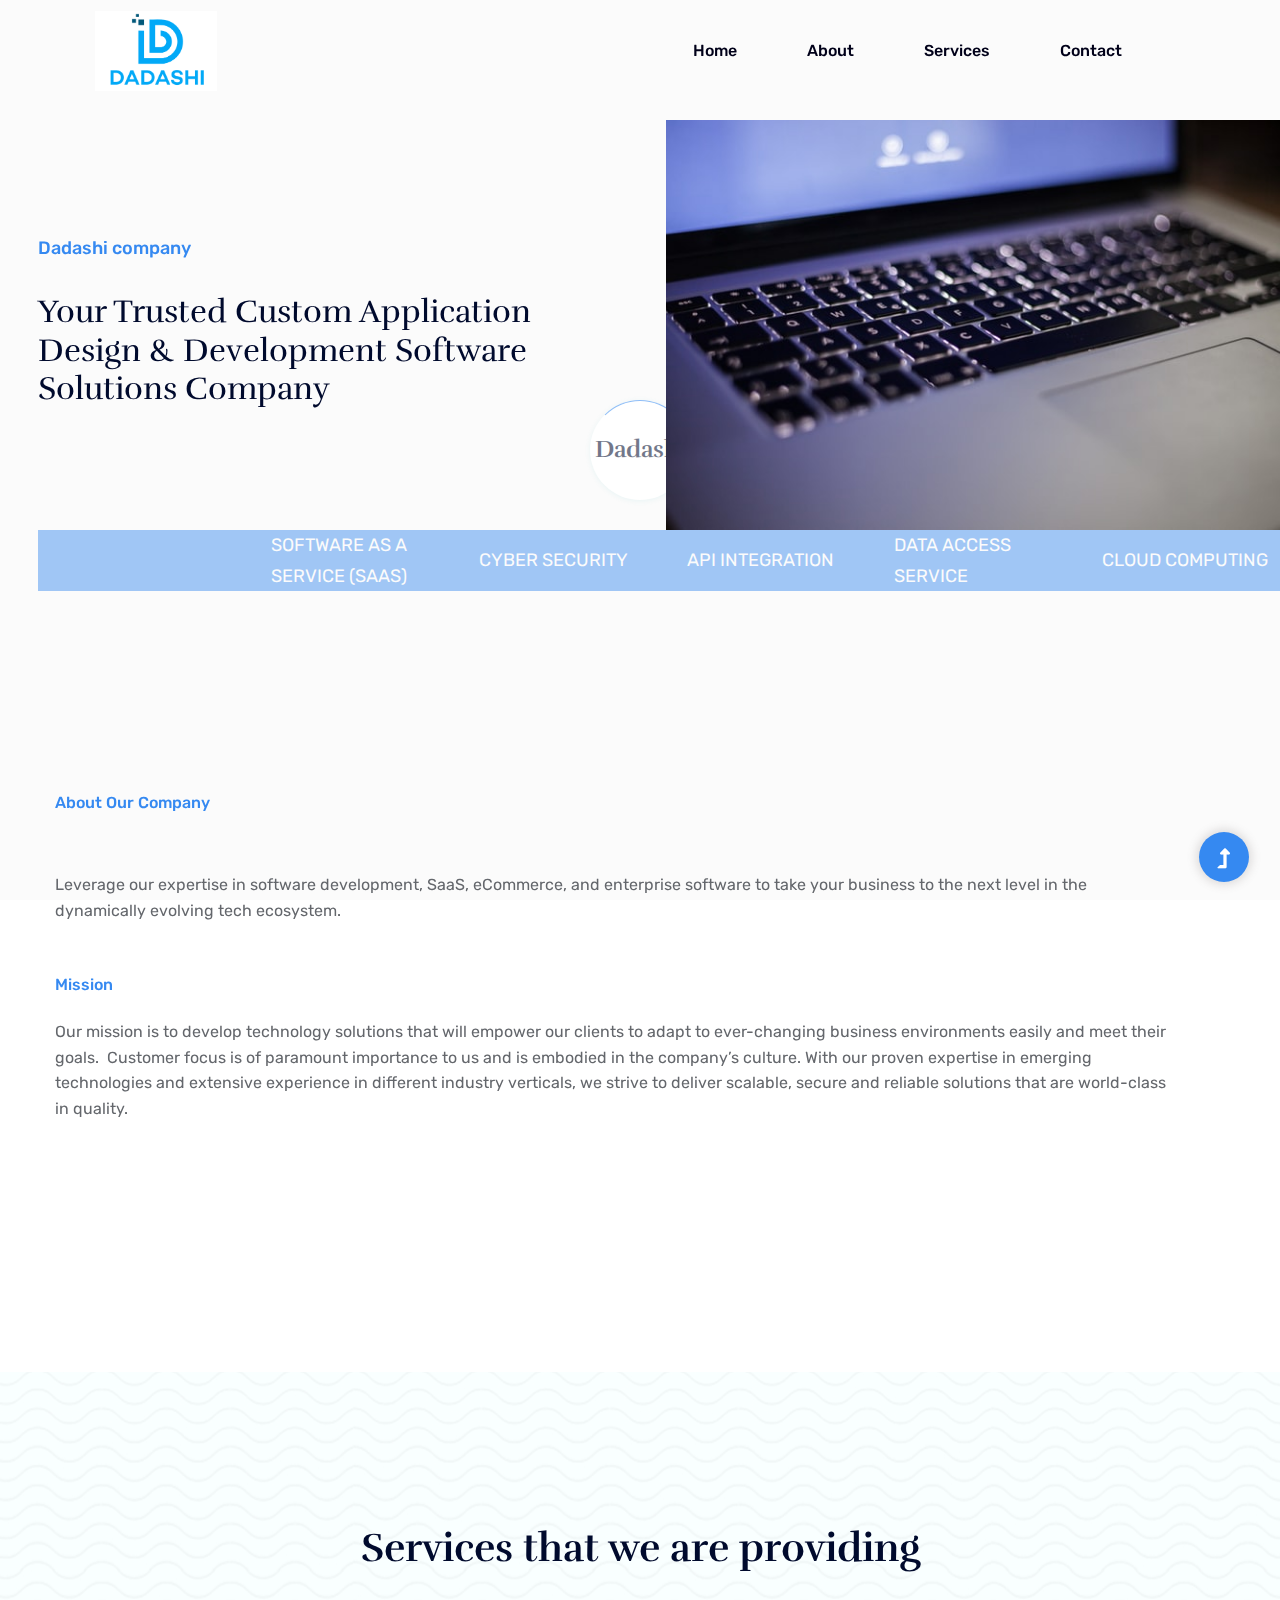
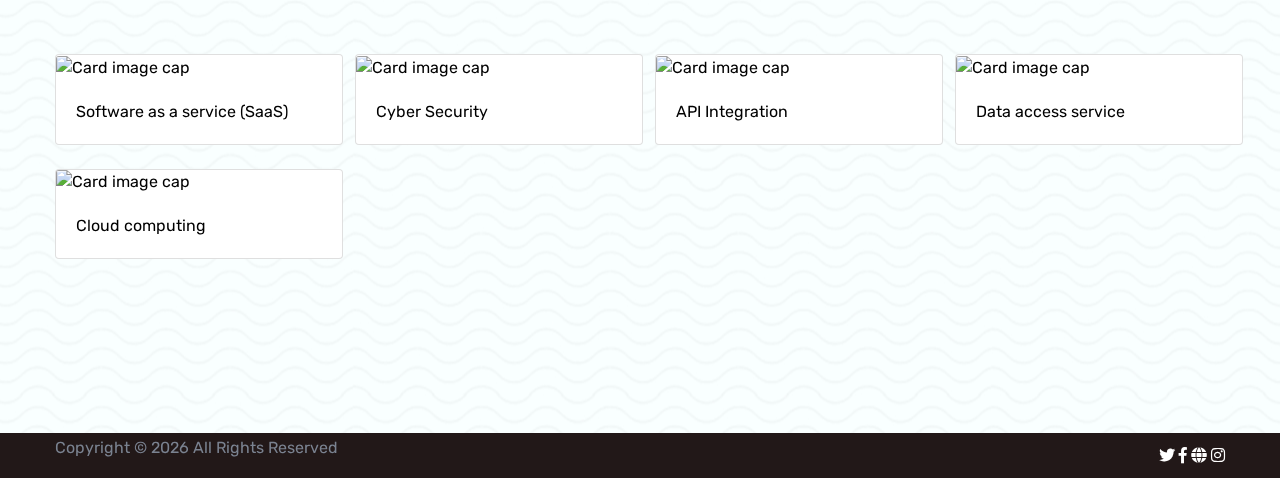
==== index.html @ ec68c9f2 "new chnages" ====
<!doctype html>
<html class="no-js" lang="zxx">

<head>
    <!--

    ========================================================================
        Developed and managed by Developer Wilson
        Reach me through email: wilsonkinyuam@gmail.com for any question or something
        Phone Number: +254717255460
        month - mar 2021
    =======================================================================================

    -->

  <meta charset="utf-8">
  <meta http-equiv="x-ua-compatible" content="ie=edge">
  <title> Dadashi Company</title>
  <meta name="description" content="">
  <meta name="viewport" content="width=device-width, initial-scale=1">
  <link rel="manifest" href="#">
  <link rel="shortcut icon" type="image/x-icon" href="https://wezaprosoft.com/res/favicon.png">

  <link rel="stylesheet" href="assets/css/bootstrap.min.css">
  <link rel="stylesheet" href="assets/css/owl.carousel.min.css">
  <link rel="stylesheet" href="assets/css/slicknav.css">
  <link rel="stylesheet" href="assets/css/flaticon.css">
  <link rel="stylesheet" href="assets/css/animate.min.css">
  <link rel="stylesheet" href="assets/css/magnific-popup.css">
  <link rel="stylesheet" href="assets/css/fontawesome-all.min.css">
  <link rel="stylesheet" href="assets/css/themify-icons.css">
  <link rel="stylesheet" href="assets/css/slick.css">
  <link rel="stylesheet" href="assets/css/nice-select.css">
  <link rel="stylesheet" href="assets/css/style.css">

  
</head>

<body>

  <div id="preloader-active">
    <div class="preloader d-flex align-items-center justify-content-center">
      <div class="preloader-inner position-relative">
        <div class="preloader-circle"></div>
        <div class="preloader-img pere-text">
          
         <h4 style="font-weight: 700"> Dadashi </h4>
        </div>
      </div>
    </div>
  </div>

  <header>

    <div class="header-area header-transparent">
      <div class="main-header  header-sticky">
        <div class="container-fluid">
          <div class="row align-items-center">

            <div class="col-xl-2 col-lg-2 col-md-1">
              <div class="logo">
                <a href="/">
                    <img style="height: 80px" src="assets/img/logo/logoo.png" alt="">
                    
                </a>
              </div>
            </div>
            <div class="col-xl-10 col-lg-10 col-md-10">
              <div class="menu-main d-flex align-items-center justify-content-end">

                <div class="main-menu f-right d-none d-lg-block">
                  <nav>
                    <ul id="navigation">
                      <li class=""><a href="/">Home</a></li>
                      <li><a href="about.html">About</a></li>
                        <li><a href="services.html">Services</a>
                        <ul class="submenu">
                            <li><a href="services.html">Our Services</a></li>
                            
                        </ul>
                      </li>
                      <li><a href="contact-us.html">Contact</a></li>
                    </ul>
                  </nav>
                </div>
                <!--<div class="header-right-btn f-right d-none d-lg-block">-->
                <!--  <a href="#" class="btn header-btn"> </a>-->
                <!--</div>-->
              </div>
            </div>

            <div class="col-12">
              <div class="mobile_menu d-block d-lg-none"></div>
            </div>
          </div>
        </div>
      </div>
    </div>

  </header>

  
<main>

    <div class="slider-area slider-height" data-background="assets_homegpage/img/hero/h1_hero.jpg">
      <div class="slider-active">

        
        <div class="single-slider">
            <div class="slider-cap-wrapper">
                <div class="hero__caption">
                <p data-animation="fadeInLeft" data-delay=".2s"> Dadashi company </p>
                <h2 data-animation="fadeInLeft" data-delay=".5s">Your Trusted Custom Application Design &amp; Development Software Solutions Company</h2>

                
                </div>
                <div class="hero__img">
                                            <img class="img-responsive" src="images/slides/1616584522markus-petritz--LFe6Prglw4-unsplash (1).jpg" alt="">
                                        </div>
            </div>
        </div>

        
      </div>

      <div class="slider-footer section-bg d-none d-sm-block">
        <div class="footer-wrapper">

          <div class="single-caption">
            <div class="single-img">
              <img src="https://images.pexels.com/photos/1714208/pexels-photo-1714208.jpeg?auto=compress&cs=tinysrgb&dpr=1&w=500" alt="">
            </div>
          </div>


          <div  class="single-caption">
            <div class="caption-icon">
              
            </div>
            <div class="caption">
              <p>Software as a service (SaaS)</p>
              
            </div>
          </div>

          <div  class="single-caption">
            <div class="caption-icon">
              
            </div>
            <div class="caption">
              <p>Cyber Security</p>
              
            </div>
          </div>

          <div  class="single-caption">
            <div class="caption-icon">
              
            </div>
            <div class="caption">
              <p>API Integration</p>
              
            </div>
          </div>

          <div  class="single-caption">
            <div class="caption-icon">
              
            </div>
            <div class="caption">
              <p>Data access service</p>
              
            </div>
          </div>

          <div  class="single-caption">
            <div class="caption-icon">
              
            </div>
            <div class="caption">
              <p>Cloud computing</p>
              
            </div>
          </div>
          
        </div>
      </div>

    </div>

    


    <div class="about-low-area section-padding2">
      <div class="container">
        <div class="row">
          <div class="col-lg-12 col-md-12">
            <div class="about-caption mb-50">

              <div class="section-tittle mb-35">
                <span>About Our Company</span>
                
              </div>

                <p>Leverage our expertise in software development, SaaS, eCommerce, and enterprise software to take your business to the next level in the dynamically evolving tech ecosystem.</p>


              
            </div>
          </div>

          <div class="col-lg-12 col-md-12">
            <div class="about-caption mb-50">

              <div class="section-tittle mb-35">
                <span>Mission</span>
                <h2> <p>Our mission is to develop technology solutions that will empower our clients to adapt to ever-changing business environments easily and meet their goals.&nbsp; Customer focus is of paramount importance to us and is embodied in the company’s culture. With our proven expertise in emerging technologies and extensive experience in different industry verticals, we strive to deliver scalable, secure and reliable solutions that are world-class in quality.&nbsp;</p> </h2>
              </div>



              
            </div>
          </div>

        </div>
      </div>
    </div>

    
    <div class="services-area pt-150 pb-150" data-background="assets/img/gallery/section_bg02.jpg">
      <div class="container">
        <div class="row justify-content-center">
          <div class="col-lg-6 col-md-10">

            <div class="section-tittle text-center mb-80">
              
              <h2>Services that we are providing</h2>
            </div>
          </div>
        </div>
        <div class="row">
            <div class="col-lg-3 col-md-6 col-sm-6 mb-4">
                <div class="card" style="width: 18rem;">
                    <a href="#" style="color: black !important" type="button" class="" data-toggle="modal" data-target="#exampleModalCenter">
                    <img class="card-img-top" src="https://images.unsplash.com/photo-1600267165517-13aa4805b387?ixid=MXwxMjA3fDB8MHxwaG90by1wYWdlfHx8fGVufDB8fHw%3D&ixlib=rb-1.2.1&auto=format&fit=crop&w=750&q=80" alt="Card image cap">
                    </a>
                    <div class="card-body">
                              <!-- Button trigger modal -->
                            <a href="#" style="color: black !important" type="button" class="" data-toggle="modal" data-target="#exampleModalCenter">
                                Software as a service (SaaS)
                            </a>
                            <!-- Modal -->
                            <div class="modal fade" id="exampleModalCenter"  tabindex="-1" role="dialog" aria-labelledby="exampleModalCenterTitle" aria-hidden="true">
                                <div class="modal-dialog modal-dialog-centered" role="document">
                                <div class="modal-content">
                                    <div class="modal-header">
                                    <h5 class="modal-title" id="exampleModalLongTitle">Software as a service (SaaS)</h5>
                                    <button type="button" class="close" data-dismiss="modal" aria-label="Close">
                                        <span aria-hidden="true">&times;</span>
                                    </button>
                                    </div>
                                    <div class="modal-body">
                                        Our cloud-based customer relationship management software that integrates
                                        core functionalities of sales, marketing, service, and web engagement platforms into a single
                                         unified solution.Our agile CRM has  massive set of features including project management, contact
                                          management, scheduling, sales and marketing automation, customer service, email tracking, landing
                                          pages, and social media marketing to name a few.With Agile CRM, users have a unified platform that
                                           puts all the information as well as people on a single page, streamlining their tasks, enhances
                                           communication and collaboration, and greatly improves productivity and output both at individual
                                           and collective levels.
                                    </div>
                                    
                                </div>
                                </div>
                            </div>
                    </div>
                  </div>
            </div>
            <div class="col-lg-3 col-md-6 col-sm-6 mb-4">
                <div class="card" style="width: 18rem;">
                    <a href="#" style="color: black !important" type="button" class="" data-toggle="modal" data-target="#modal2">
                        <img class="card-img-top" src="https://images.pexels.com/photos/60504/security-protection-anti-virus-software-60504.jpeg?auto=compress&cs=tinysrgb&h=750&w=1260" alt="Card image cap">
                    </a>
                    <div class="card-body">
                              <!-- Button trigger modal -->
                            <a href="#" style="color: black !important" type="button" class="" data-toggle="modal" data-target="#modal2">
                                Cyber Security
                            </a>
                            <!-- Modal -->
                            <div class="modal fade" id="modal2"  tabindex="-1" role="dialog" aria-labelledby="exampleModalCenterTitle" aria-hidden="true">
                                <div class="modal-dialog modal-dialog-centered" role="document">
                                <div class="modal-content">
                                    <div class="modal-header">
                                    <h5 class="modal-title" id="exampleModalLongTitle">Cyber Security</h5>
                                    <button type="button" class="close" data-dismiss="modal" aria-label="Close">
                                        <span aria-hidden="true">&times;</span>
                                    </button>
                                    </div>
                                    <div class="modal-body">
                                        Evaluating a business from the outside to pinpoint security vulnerabilities is a key element to any
                                         comprehensive security strategy. Weza provides the platform to speed and streamline the data
                                         analytics process for external threat detection
                                         <br>
                                         <br>
                                        Dadashi also provides the engine for threat detection systems to help organizations
                                         effectively identify, understand and take action against adversaries. Weza will
                                         centrally manage infrastructure to gain greater visibility into the ecosystem and
                                          reduce attack vectors and reduce risk. After going through the breach defense framework,
                                           our cyber security analysts will track and record changes, ensure groups and access
                                            rights are managed to make incident investigation more meaningful, and reduce false positives.
                                    </div>
                                    
                                </div>
                                </div>
                            </div>
                    </div>
                  </div>
            </div>
            <div class="col-lg-3 col-md-6 col-sm-6 mb-4">
                <div class="card" style="width: 18rem;">
                    <a href="#" style="color: black !important" type="button" class="" data-toggle="modal" data-target="#modal3">
                        <img style="height: 190px" class="card-img-top" src="https://cdn.pixabay.com/photo/2018/05/14/16/54/cyber-3400789_960_720.jpg" alt="Card image cap">
                    </a>
                    <div class="card-body">
                              <!-- Button trigger modal -->
                            <a href="#" style="color: black !important" type="button" class="" data-toggle="modal" data-target="#modal3">
                                API Integration
                            </a>
                            <!-- Modal -->
                            <div class="modal fade" id="modal3"  tabindex="-1" role="dialog" aria-labelledby="exampleModalCenterTitle" aria-hidden="true">
                                <div class="modal-dialog modal-dialog-centered" role="document">
                                <div class="modal-content">
                                    <div class="modal-header">
                                    <h5 class="modal-title" id="exampleModalLongTitle">API Integration</h5>
                                    <button type="button" class="close" data-dismiss="modal" aria-label="Close">
                                        <span aria-hidden="true">&times;</span>
                                    </button>
                                    </div>
                                    <div class="modal-body">
                                        Dadashi company takes pride in being one of the top providers of smart API integration solutions and services. If you’re looking for a company that can assist you with third-party API integration, custom application development, web or software development, web applications maintenance, software testing, and anything that has to deal with software systems, then look no further. We have a team of dedicated experts with experience in handling software development and maintenance, custom CRM, including third-party API integration for businesses and organizations.
                                    </div>
                                </div>
                                </div>
                            </div>
                    </div>
                  </div>
            </div>
            <div class="col-lg-3 col-md-6 col-sm-6 mb-4">
                <div class="card" style="width: 18rem;">
                    <a href="#" style="color: black !important" type="button" class="" data-toggle="modal" data-target="#modal4">
                        <img class="card-img-top" src="https://images.pexels.com/photos/546819/pexels-photo-546819.jpeg?auto=compress&cs=tinysrgb&h=750&w=1260" alt="Card image cap">
                     </a>
                    <div class="card-body">
                              <!-- Button trigger modal -->
                            <a href="#" style="color: black !important" type="button" class="" data-toggle="modal" data-target="#modal4">
                                Data access service
                            </a>
                            <!-- Modal -->
                            <div class="modal fade" id="modal4"  tabindex="-1" role="dialog" aria-labelledby="exampleModalCenterTitle" aria-hidden="true">
                                <div class="modal-dialog modal-dialog-centered" role="document">
                                <div class="modal-content">
                                    <div class="modal-header">
                                    <h5 class="modal-title" id="exampleModalLongTitle">Data access service</h5>
                                    <button type="button" class="close" data-dismiss="modal" aria-label="Close">
                                        <span aria-hidden="true">&times;</span>
                                    </button>
                                    </div>
                                    <div class="modal-body">
                                        Our proven application framework, centralised business rules, rich class libraries, data-aware controls and a highly tuned studio mean less new code, higher reliability and more business software faster. Dadashi developers are highly productive. Their skills are applied to programming business requirements in a mature framework, not writing and rewriting low-level application controls and components.
                                        <br> <br>
                                        Building web, mobile and Windows business software on one framework-based platform – Dadashi – reduces complexity, simplifies maintenance and delivers life-cycle efficiencies and cost savings
                                    </div>
                                </div>
                                </div>
                            </div>
                    </div>
                  </div>
            </div>
            <div class="col-lg-3 col-md-6 col-sm-6 mb-4">
                <div class="card" style="width: 18rem;">
                    <a href="#" style="color: black !important" type="button" class="" data-toggle="modal" data-target="#modal5">
                        <img class="card-img-top" src="https://images.pexels.com/photos/1181354/pexels-photo-1181354.jpeg?auto=compress&cs=tinysrgb&h=750&w=1260" alt="Card image cap">
                    </a>
                    <div class="card-body">
                              <!-- Button trigger modal -->
                            <a href="#" style="color: black !important" type="button" class="" data-toggle="modal" data-target="#modal5">
                                Cloud computing
                            </a>
                            <!-- Modal -->
                            <div class="modal fade" id="modal5"  tabindex="-1" role="dialog" aria-labelledby="exampleModalCenterTitle" aria-hidden="true">
                                <div class="modal-dialog modal-dialog-centered" role="document">
                                <div class="modal-content">
                                    <div class="modal-header">
                                    <h5 class="modal-title" id="exampleModalLongTitle">Cloud computing</h5>
                                    <button type="button" class="close" data-dismiss="modal" aria-label="Close">
                                        <span aria-hidden="true">&times;</span>
                                    </button>
                                    </div>
                                    <div class="modal-body">
                                        Dadashi Technologies Cloud Storage Services provide Storage-as-a-Service that’s directly connected to multiple clouds for disaster recovery, analytics, test/dev and other use cases. Cloud Storage Services free IT teams from system management while delivering enterprise-grade data security, capacity, replication, performance and availability in the public cloud. With this Dadashi Technologies offering, enterprises can easily leverage their preferred clouds and switch easily between them at any time based on the needs of applications. Cloud storage services help to avoid vendor lock-in as data is independent of the cloud.
                                    </div>
                                </div>
                                </div>
                            </div>
                    </div>
                  </div>
            </div>
        </div>
      </div>
    </div>

    


    




    

  </main>




  <footer>

    <div style="background-color: rgb(34, 24, 24)" class="">
      <div class="container">
        
        <div class="footer-bottom">
          <div class="row d-flex justify-content-between align-items-center">
            <div class="col-xl-9 col-lg-8">
              <div class="footer-copy-right">
                <p>
                  Copyright &copy;
                  <script>document.write(new Date().getFullYear());</script> All Rights Reserved
                  
                    
                </p>
              </div>
            </div>
            <div class="col-xl-3 col-lg-4">

              <div class="footer-social f-right">
                <a href="#"><i class="fab fa-twitter"></i></a>
                <a href="#"><i class="fab fa-facebook-f"></i></a>
                <a href="#"><i class="fas fa-globe"></i></a>
                <a href="#"><i class="fab fa-instagram"></i></a>
              </div>
            </div>
          </div>
        </div>
      </div>
    </div>

  </footer>

  <div id="back-top">
    <a title="Go to Top" href="#"> <i class="fas fa-level-up-alt"></i></a>
  </div>


  <script src="assets/js/vendor/modernizr-3.5.0.min.js"></script>

  <script src="assets/js/vendor/jquery-1.12.4.min.js"></script>
  <script src="assets/js/popper.min.js"></script>
  <script src="assets/js/bootstrap.min.js"></script>

  <script src="assets/js/jquery.slicknav.min.js"></script>

  <script src="assets/js/owl.carousel.min.js"></script>
  <script src="assets/js/slick.min.js"></script>

  <script src="assets/js/wow.min.js"></script>
  <script src="assets/js/animated.headline.js"></script>
  <script src="assets/js/jquery.magnific-popup.js"></script>

  <script src="assets/js/jquery.nice-select.min.js"></script>
  <script src="assets/js/jquery.sticky.js"></script>

  <script src="assets/js/contact.js"></script>
  <script src="assets/js/jquery.form.js"></script>
  <script src="assets/js/jquery.validate.min.js"></script>
  <script src="assets/js/mail-script.js"></script>
  <script src="assets/js/jquery.ajaxchimp.min.js"></script>

  <script src="assets/js/plugins.js"></script>
  <script src="assets/js/main.js"></script>

  
  
  <script>
    window.dataLayer = window.dataLayer || [];
    function gtag() { dataLayer.push(arguments); }
    gtag('js', new Date());

    gtag('config', 'UA-23581568-13');
  </script>
  
</body>

</html>
---- assets/css/flaticon.css ----
/*
  	Flaticon icon font: Flaticon
  	Creation date: 28/03/2020 11:06
  	*/

@font-face {
  font-family: "Flaticon";
  src: url("../fonts/Flaticon.eot");
  src: url("../fonts/Flaticond41d.eot?#iefix") format("embedded-opentype"),
       url("../fonts/Flaticon.woff2") format("woff2"),
       url("../fonts/Flaticon.woff") format("woff"),
       url("../fonts/Flaticon.ttf") format("truetype"),
       url("../fonts/Flaticon.svg#Flaticon") format("svg");
  font-weight: normal;
  font-style: normal;
}

@media screen and (-webkit-min-device-pixel-ratio:0) {
  @font-face {
    font-family: "Flaticon";
    src: url("../fonts/Flaticon.svg#Flaticon") format("svg");
  }
}

[class^="flaticon-"]:before, [class*=" flaticon-"]:before,
[class^="flaticon-"]:after, [class*=" flaticon-"]:after {   
  font-family: Flaticon;
font-style: normal;
}

.flaticon-like:before { content: "\f100"; }
.flaticon-clock:before { content: "\f101"; }
.flaticon-money:before { content: "\f102"; }
.flaticon-work:before { content: "\f103"; }
.flaticon-loan:before { content: "\f104"; }
.flaticon-loan-1:before { content: "\f105"; }
---- assets/css/themify-icons.css ----
@font-face {
	font-family: 'themify';
	src:url('../fonts/themify9f24.eot?-fvbane');


	src:url('../fonts/themifyd41d.eot?#iefix-fvbane') format('embedded-opentype'),
		url('../fonts/themify9f24.woff?-fvbane') format('woff'),
		url('../fonts/themify9f24.ttf?-fvbane') format('truetype'),
		url('../fonts/themify9f24.svg?-fvbane#themify') format('svg');
	font-weight: normal;
	font-style: normal;
}

[class^="ti-"], [class*=" ti-"] {
	font-family: 'themify';
	speak: none;
	font-style: normal;
	font-weight: normal;
	font-variant: normal;
	text-transform: none;
	line-height: 1;

	/* Better Font Rendering =========== */
	-webkit-font-smoothing: antialiased;
	-moz-osx-font-smoothing: grayscale;
}

.ti-wand:before {
	content: "\e600";
}
.ti-volume:before {
	content: "\e601";
}
.ti-user:before {
	content: "\e602";
}
.ti-unlock:before {
	content: "\e603";
}
.ti-unlink:before {
	content: "\e604";
}
.ti-trash:before {
	content: "\e605";
}
.ti-thought:before {
	content: "\e606";
}
.ti-target:before {
	content: "\e607";
}
.ti-tag:before {
	content: "\e608";
}
.ti-tablet:before {
	content: "\e609";
}
.ti-star:before {
	content: "\e60a";
}
.ti-spray:before {
	content: "\e60b";
}
.ti-signal:before {
	content: "\e60c";
}
.ti-shopping-cart:before {
	content: "\e60d";
}
.ti-shopping-cart-full:before {
	content: "\e60e";
}
.ti-settings:before {
	content: "\e60f";
}
.ti-search:before {
	content: "\e610";
}
.ti-zoom-in:before {
	content: "\e611";
}
.ti-zoom-out:before {
	content: "\e612";
}
.ti-cut:before {
	content: "\e613";
}
.ti-ruler:before {
	content: "\e614";
}
.ti-ruler-pencil:before {
	content: "\e615";
}
.ti-ruler-alt:before {
	content: "\e616";
}
.ti-bookmark:before {
	content: "\e617";
}
.ti-bookmark-alt:before {
	content: "\e618";
}
.ti-reload:before {
	content: "\e619";
}
.ti-plus:before {
	content: "\e61a";
}
.ti-pin:before {
	content: "\e61b";
}
.ti-pencil:before {
	content: "\e61c";
}
.ti-pencil-alt:before {
	content: "\e61d";
}
.ti-paint-roller:before {
	content: "\e61e";
}
.ti-paint-bucket:before {
	content: "\e61f";
}
.ti-na:before {
	content: "\e620";
}
.ti-mobile:before {
	content: "\e621";
}
.ti-minus:before {
	content: "\e622";
}
.ti-medall:before {
	content: "\e623";
}
.ti-medall-alt:before {
	content: "\e624";
}
.ti-marker:before {
	content: "\e625";
}
.ti-marker-alt:before {
	content: "\e626";
}
.ti-arrow-up:before {
	content: "\e627";
}
.ti-arrow-right:before {
	content: "\e628";
}
.ti-arrow-left:before {
	content: "\e629";
}
.ti-arrow-down:before {
	content: "\e62a";
}
.ti-lock:before {
	content: "\e62b";
}
.ti-location-arrow:before {
	content: "\e62c";
}
.ti-link:before {
	content: "\e62d";
}
.ti-layout:before {
	content: "\e62e";
}
.ti-layers:before {
	content: "\e62f";
}
.ti-layers-alt:before {
	content: "\e630";
}
.ti-key:before {
	content: "\e631";
}
.ti-import:before {
	content: "\e632";
}
.ti-image:before {
	content: "\e633";
}
.ti-heart:before {
	content: "\e634";
}
.ti-heart-broken:before {
	content: "\e635";
}
.ti-hand-stop:before {
	content: "\e636";
}
.ti-hand-open:before {
	content: "\e637";
}
.ti-hand-drag:before {
	content: "\e638";
}
.ti-folder:before {
	content: "\e639";
}
.ti-flag:before {
	content: "\e63a";
}
.ti-flag-alt:before {
	content: "\e63b";
}
.ti-flag-alt-2:before {
	content: "\e63c";
}
.ti-eye:before {
	content: "\e63d";
}
.ti-export:before {
	content: "\e63e";
}
.ti-exchange-vertical:before {
	content: "\e63f";
}
.ti-desktop:before {
	content: "\e640";
}
.ti-cup:before {
	content: "\e641";
}
.ti-crown:before {
	content: "\e642";
}
.ti-comments:before {
	content: "\e643";
}
.ti-comment:before {
	content: "\e644";
}
.ti-comment-alt:before {
	content: "\e645";
}
.ti-close:before {
	content: "\e646";
}
.ti-clip:before {
	content: "\e647";
}
.ti-angle-up:before {
	content: "\e648";
}
.ti-angle-right:before {
	content: "\e649";
}
.ti-angle-left:before {
	content: "\e64a";
}
.ti-angle-down:before {
	content: "\e64b";
}
.ti-check:before {
	content: "\e64c";
}
.ti-check-box:before {
	content: "\e64d";
}
.ti-camera:before {
	content: "\e64e";
}
.ti-announcement:before {
	content: "\e64f";
}
.ti-brush:before {
	content: "\e650";
}
.ti-briefcase:before {
	content: "\e651";
}
.ti-bolt:before {
	content: "\e652";
}
.ti-bolt-alt:before {
	content: "\e653";
}
.ti-blackboard:before {
	content: "\e654";
}
.ti-bag:before {
	content: "\e655";
}
.ti-move:before {
	content: "\e656";
}
.ti-arrows-vertical:before {
	content: "\e657";
}
.ti-arrows-horizontal:before {
	content: "\e658";
}
.ti-fullscreen:before {
	content: "\e659";
}
.ti-arrow-top-right:before {
	content: "\e65a";
}
.ti-arrow-top-left:before {
	content: "\e65b";
}
.ti-arrow-circle-up:before {
	content: "\e65c";
}
.ti-arrow-circle-right:before {
	content: "\e65d";
}
.ti-arrow-circle-left:before {
	content: "\e65e";
}
.ti-arrow-circle-down:before {
	content: "\e65f";
}
.ti-angle-double-up:before {
	content: "\e660";
}
.ti-angle-double-right:before {
	content: "\e661";
}
.ti-angle-double-left:before {
	content: "\e662";
}
.ti-angle-double-down:before {
	content: "\e663";
}
.ti-zip:before {
	content: "\e664";
}
.ti-world:before {
	content: "\e665";
}
.ti-wheelchair:before {
	content: "\e666";
}
.ti-view-list:before {
	content: "\e667";
}
.ti-view-list-alt:before {
	content: "\e668";
}
.ti-view-grid:before {
	content: "\e669";
}
.ti-uppercase:before {
	content: "\e66a";
}
.ti-upload:before {
	content: "\e66b";
}
.ti-underline:before {
	content: "\e66c";
}
.ti-truck:before {
	content: "\e66d";
}
.ti-timer:before {
	content: "\e66e";
}
.ti-ticket:before {
	content: "\e66f";
}
.ti-thumb-up:before {
	content: "\e670";
}
.ti-thumb-down:before {
	content: "\e671";
}
.ti-text:before {
	content: "\e672";
}
.ti-stats-up:before {
	content: "\e673";
}
.ti-stats-down:before {
	content: "\e674";
}
.ti-split-v:before {
	content: "\e675";
}
.ti-split-h:before {
	content: "\e676";
}
.ti-smallcap:before {
	content: "\e677";
}
.ti-shine:before {
	content: "\e678";
}
.ti-shift-right:before {
	content: "\e679";
}
.ti-shift-left:before {
	content: "\e67a";
}
.ti-shield:before {
	content: "\e67b";
}
.ti-notepad:before {
	content: "\e67c";
}
.ti-server:before {
	content: "\e67d";
}
.ti-quote-right:before {
	content: "\e67e";
}
.ti-quote-left:before {
	content: "\e67f";
}
.ti-pulse:before {
	content: "\e680";
}
.ti-printer:before {
	content: "\e681";
}
.ti-power-off:before {
	content: "\e682";
}
.ti-plug:before {
	content: "\e683";
}
.ti-pie-chart:before {
	content: "\e684";
}
.ti-paragraph:before {
	content: "\e685";
}
.ti-panel:before {
	content: "\e686";
}
.ti-package:before {
	content: "\e687";
}
.ti-music:before {
	content: "\e688";
}
.ti-music-alt:before {
	content: "\e689";
}
.ti-mouse:before {
	content: "\e68a";
}
.ti-mouse-alt:before {
	content: "\e68b";
}
.ti-money:before {
	content: "\e68c";
}
.ti-microphone:before {
	content: "\e68d";
}
.ti-menu:before {
	content: "\e68e";
}
.ti-menu-alt:before {
	content: "\e68f";
}
.ti-map:before {
	content: "\e690";
}
.ti-map-alt:before {
	content: "\e691";
}
.ti-loop:before {
	content: "\e692";
}
.ti-location-pin:before {
	content: "\e693";
}
.ti-list:before {
	content: "\e694";
}
.ti-light-bulb:before {
	content: "\e695";
}
.ti-Italic:before {
	content: "\e696";
}
.ti-info:before {
	content: "\e697";
}
.ti-infinite:before {
	content: "\e698";
}
.ti-id-badge:before {
	content: "\e699";
}
.ti-hummer:before {
	content: "\e69a";
}
.ti-home:before {
	content: "\e69b";
}
.ti-help:before {
	content: "\e69c";
}
.ti-headphone:before {
	content: "\e69d";
}
.ti-harddrives:before {
	content: "\e69e";
}
.ti-harddrive:before {
	content: "\e69f";
}
.ti-gift:before {
	content: "\e6a0";
}
.ti-game:before {
	content: "\e6a1";
}
.ti-filter:before {
	content: "\e6a2";
}
.ti-files:before {
	content: "\e6a3";
}
.ti-file:before {
	content: "\e6a4";
}
.ti-eraser:before {
	content: "\e6a5";
}
.ti-envelope:before {
	content: "\e6a6";
}
.ti-download:before {
	content: "\e6a7";
}
.ti-direction:before {
	content: "\e6a8";
}
.ti-direction-alt:before {
	content: "\e6a9";
}
.ti-dashboard:before {
	content: "\e6aa";
}
.ti-control-stop:before {
	content: "\e6ab";
}
.ti-control-shuffle:before {
	content: "\e6ac";
}
.ti-control-play:before {
	content: "\e6ad";
}
.ti-control-pause:before {
	content: "\e6ae";
}
.ti-control-forward:before {
	content: "\e6af";
}
.ti-control-backward:before {
	content: "\e6b0";
}
.ti-cloud:before {
	content: "\e6b1";
}
.ti-cloud-up:before {
	content: "\e6b2";
}
.ti-cloud-down:before {
	content: "\e6b3";
}
.ti-clipboard:before {
	content: "\e6b4";
}
.ti-car:before {
	content: "\e6b5";
}
.ti-calendar:before {
	content: "\e6b6";
}
.ti-book:before {
	content: "\e6b7";
}
.ti-bell:before {
	content: "\e6b8";
}
.ti-basketball:before {
	content: "\e6b9";
}
.ti-bar-chart:before {
	content: "\e6ba";
}
.ti-bar-chart-alt:before {
	content: "\e6bb";
}
.ti-back-right:before {
	content: "\e6bc";
}
.ti-back-left:before {
	content: "\e6bd";
}
.ti-arrows-corner:before {
	content: "\e6be";
}
.ti-archive:before {
	content: "\e6bf";
}
.ti-anchor:before {
	content: "\e6c0";
}
.ti-align-right:before {
	content: "\e6c1";
}
.ti-align-left:before {
	content: "\e6c2";
}
.ti-align-justify:before {
	content: "\e6c3";
}
.ti-align-center:before {
	content: "\e6c4";
}
.ti-alert:before {
	content: "\e6c5";
}
.ti-alarm-clock:before {
	content: "\e6c6";
}
.ti-agenda:before {
	content: "\e6c7";
}
.ti-write:before {
	content: "\e6c8";
}
.ti-window:before {
	content: "\e6c9";
}
.ti-widgetized:before {
	content: "\e6ca";
}
.ti-widget:before {
	content: "\e6cb";
}
.ti-widget-alt:before {
	content: "\e6cc";
}
.ti-wallet:before {
	content: "\e6cd";
}
.ti-video-clapper:before {
	content: "\e6ce";
}
.ti-video-camera:before {
	content: "\e6cf";
}
.ti-vector:before {
	content: "\e6d0";
}
.ti-themify-logo:before {
	content: "\e6d1";
}
.ti-themify-favicon:before {
	content: "\e6d2";
}
.ti-themify-favicon-alt:before {
	content: "\e6d3";
}
.ti-support:before {
	content: "\e6d4";
}
.ti-stamp:before {
	content: "\e6d5";
}
.ti-split-v-alt:before {
	content: "\e6d6";
}
.ti-slice:before {
	content: "\e6d7";
}
.ti-shortcode:before {
	content: "\e6d8";
}
.ti-shift-right-alt:before {
	content: "\e6d9";
}
.ti-shift-left-alt:before {
	content: "\e6da";
}
.ti-ruler-alt-2:before {
	content: "\e6db";
}
.ti-receipt:before {
	content: "\e6dc";
}
.ti-pin2:before {
	content: "\e6dd";
}
.ti-pin-alt:before {
	content: "\e6de";
}
.ti-pencil-alt2:before {
	content: "\e6df";
}
.ti-palette:before {
	content: "\e6e0";
}
.ti-more:before {
	content: "\e6e1";
}
.ti-more-alt:before {
	content: "\e6e2";
}
.ti-microphone-alt:before {
	content: "\e6e3";
}
.ti-magnet:before {
	content: "\e6e4";
}
.ti-line-double:before {
	content: "\e6e5";
}
.ti-line-dotted:before {
	content: "\e6e6";
}
.ti-line-dashed:before {
	content: "\e6e7";
}
.ti-layout-width-full:before {
	content: "\e6e8";
}
.ti-layout-width-default:before {
	content: "\e6e9";
}
.ti-layout-width-default-alt:before {
	content: "\e6ea";
}
.ti-layout-tab:before {
	content: "\e6eb";
}
.ti-layout-tab-window:before {
	content: "\e6ec";
}
.ti-layout-tab-v:before {
	content: "\e6ed";
}
.ti-layout-tab-min:before {
	content: "\e6ee";
}
.ti-layout-slider:before {
	content: "\e6ef";
}
.ti-layout-slider-alt:before {
	content: "\e6f0";
}
.ti-layout-sidebar-right:before {
	content: "\e6f1";
}
.ti-layout-sidebar-none:before {
	content: "\e6f2";
}
.ti-layout-sidebar-left:before {
	content: "\e6f3";
}
.ti-layout-placeholder:before {
	content: "\e6f4";
}
.ti-layout-menu:before {
	content: "\e6f5";
}
.ti-layout-menu-v:before {
	content: "\e6f6";
}
.ti-layout-menu-separated:before {
	content: "\e6f7";
}
.ti-layout-menu-full:before {
	content: "\e6f8";
}
.ti-layout-media-right-alt:before {
	content: "\e6f9";
}
.ti-layout-media-right:before {
	content: "\e6fa";
}
.ti-layout-media-overlay:before {
	content: "\e6fb";
}
.ti-layout-media-overlay-alt:before {
	content: "\e6fc";
}
.ti-layout-media-overlay-alt-2:before {
	content: "\e6fd";
}
.ti-layout-media-left-alt:before {
	content: "\e6fe";
}
.ti-layout-media-left:before {
	content: "\e6ff";
}
.ti-layout-media-center-alt:before {
	content: "\e700";
}
.ti-layout-media-center:before {
	content: "\e701";
}
.ti-layout-list-thumb:before {
	content: "\e702";
}
.ti-layout-list-thumb-alt:before {
	content: "\e703";
}
.ti-layout-list-post:before {
	content: "\e704";
}
.ti-layout-list-large-image:before {
	content: "\e705";
}
.ti-layout-line-solid:before {
	content: "\e706";
}
.ti-layout-grid4:before {
	content: "\e707";
}
.ti-layout-grid3:before {
	content: "\e708";
}
.ti-layout-grid2:before {
	content: "\e709";
}
.ti-layout-grid2-thumb:before {
	content: "\e70a";
}
.ti-layout-cta-right:before {
	content: "\e70b";
}
.ti-layout-cta-left:before {
	content: "\e70c";
}
.ti-layout-cta-center:before {
	content: "\e70d";
}
.ti-layout-cta-btn-right:before {
	content: "\e70e";
}
.ti-layout-cta-btn-left:before {
	content: "\e70f";
}
.ti-layout-column4:before {
	content: "\e710";
}
.ti-layout-column3:before {
	content: "\e711";
}
.ti-layout-column2:before {
	content: "\e712";
}
.ti-layout-accordion-separated:before {
	content: "\e713";
}
.ti-layout-accordion-merged:before {
	content: "\e714";
}
.ti-layout-accordion-list:before {
	content: "\e715";
}
.ti-ink-pen:before {
	content: "\e716";
}
.ti-info-alt:before {
	content: "\e717";
}
.ti-help-alt:before {
	content: "\e718";
}
.ti-headphone-alt:before {
	content: "\e719";
}
.ti-hand-point-up:before {
	content: "\e71a";
}
.ti-hand-point-right:before {
	content: "\e71b";
}
.ti-hand-point-left:before {
	content: "\e71c";
}
.ti-hand-point-down:before {
	content: "\e71d";
}
.ti-gallery:before {
	content: "\e71e";
}
.ti-face-smile:before {
	content: "\e71f";
}
.ti-face-sad:before {
	content: "\e720";
}
.ti-credit-card:before {
	content: "\e721";
}
.ti-control-skip-forward:before {
	content: "\e722";
}
.ti-control-skip-backward:before {
	content: "\e723";
}
.ti-control-record:before {
	content: "\e724";
}
.ti-control-eject:before {
	content: "\e725";
}
.ti-comments-smiley:before {
	content: "\e726";
}
.ti-brush-alt:before {
	content: "\e727";
}
.ti-youtube:before {
	content: "\e728";
}
.ti-vimeo:before {
	content: "\e729";
}
.ti-twitter:before {
	content: "\e72a";
}
.ti-time:before {
	content: "\e72b";
}
.ti-tumblr:before {
	content: "\e72c";
}
.ti-skype:before {
	content: "\e72d";
}
.ti-share:before {
	content: "\e72e";
}
.ti-share-alt:before {
	content: "\e72f";
}
.ti-rocket:before {
	content: "\e730";
}
.ti-pinterest:before {
	content: "\e731";
}
.ti-new-window:before {
	content: "\e732";
}
.ti-microsoft:before {
	content: "\e733";
}
.ti-list-ol:before {
	content: "\e734";
}
.ti-linkedin:before {
	content: "\e735";
}
.ti-layout-sidebar-2:before {
	content: "\e736";
}
.ti-layout-grid4-alt:before {
	content: "\e737";
}
.ti-layout-grid3-alt:before {
	content: "\e738";
}
.ti-layout-grid2-alt:before {
	content: "\e739";
}
.ti-layout-column4-alt:before {
	content: "\e73a";
}
.ti-layout-column3-alt:before {
	content: "\e73b";
}
.ti-layout-column2-alt:before {
	content: "\e73c";
}
.ti-instagram:before {
	content: "\e73d";
}
.ti-google:before {
	content: "\e73e";
}
.ti-github:before {
	content: "\e73f";
}
.ti-flickr:before {
	content: "\e740";
}
.ti-facebook:before {
	content: "\e741";
}
.ti-dropbox:before {
	content: "\e742";
}
.ti-dribbble:before {
	content: "\e743";
}
.ti-apple:before {
	content: "\e744";
}
.ti-android:before {
	content: "\e745";
}
.ti-save:before {
	content: "\e746";
}
.ti-save-alt:before {
	content: "\e747";
}
.ti-yahoo:before {
	content: "\e748";
}
.ti-wordpress:before {
	content: "\e749";
}
.ti-vimeo-alt:before {
	content: "\e74a";
}
.ti-twitter-alt:before {
	content: "\e74b";
}
.ti-tumblr-alt:before {
	content: "\e74c";
}
.ti-trello:before {
	content: "\e74d";
}
.ti-stack-overflow:before {
	content: "\e74e";
}
.ti-soundcloud:before {
	content: "\e74f";
}
.ti-sharethis:before {
	content: "\e750";
}
.ti-sharethis-alt:before {
	content: "\e751";
}
.ti-reddit:before {
	content: "\e752";
}
.ti-pinterest-alt:before {
	content: "\e753";
}
.ti-microsoft-alt:before {
	content: "\e754";
}
.ti-linux:before {
	content: "\e755";
}
.ti-jsfiddle:before {
	content: "\e756";
}
.ti-joomla:before {
	content: "\e757";
}
.ti-html5:before {
	content: "\e758";
}
.ti-flickr-alt:before {
	content: "\e759";
}
.ti-email:before {
	content: "\e75a";
}
.ti-drupal:before {
	content: "\e75b";
}
.ti-dropbox-alt:before {
	content: "\e75c";
}
.ti-css3:before {
	content: "\e75d";
}
.ti-rss:before {
	content: "\e75e";
}
.ti-rss-alt:before {
	content: "\e75f";
}
---- assets/css/nice-select.css ----
.nice-select {
  -webkit-tap-highlight-color: transparent;
  background-color: #fff;
  border-radius: 5px;
  border: solid 1px #e8e8e8;
  box-sizing: border-box;
  clear: both;
  cursor: pointer;
  display: block;
  float: left;
  font-family: inherit;
  font-size: 14px;
  font-weight: normal;
  height: 42px;
  line-height: 40px;
  outline: none;
  padding-left: 18px;
  padding-right: 30px;
  position: relative;
  text-align: left !important;
  -webkit-transition: all 0.2s ease-in-out;
  transition: all 0.2s ease-in-out;
  -webkit-user-select: none;
     -moz-user-select: none;
      -ms-user-select: none;
          user-select: none;
  white-space: nowrap;
  width: auto; }
  .nice-select:hover {
    border-color: #dbdbdb; }
  .nice-select:active, .nice-select.open, .nice-select:focus {
    border-color: #999; }
  .nice-select:after {
    border-bottom: 2px solid #999;
    border-right: 2px solid #999;
    content: '';
    display: block;
    height: 5px;
    margin-top: -4px;
    pointer-events: none;
    position: absolute;
    right: 12px;
    top: 50%;
    -webkit-transform-origin: 66% 66%;
        -ms-transform-origin: 66% 66%;
            transform-origin: 66% 66%;
    -webkit-transform: rotate(45deg);
        -ms-transform: rotate(45deg);
            transform: rotate(45deg);
    -webkit-transition: all 0.15s ease-in-out;
    transition: all 0.15s ease-in-out;
    width: 5px; }
  .nice-select.open:after {
    -webkit-transform: rotate(-135deg);
        -ms-transform: rotate(-135deg);
            transform: rotate(-135deg); }
  .nice-select.open .list {
    opacity: 1;
    pointer-events: auto;
    -webkit-transform: scale(1) translateY(0);
        -ms-transform: scale(1) translateY(0);
            transform: scale(1) translateY(0); }
  .nice-select.disabled {
    border-color: #ededed;
    color: #999;
    pointer-events: none; }
    .nice-select.disabled:after {
      border-color: #cccccc; }
  .nice-select.wide {
    width: 100%; }
    .nice-select.wide .list {
      left: 0 !important;
      right: 0 !important; }
  .nice-select.right {
    float: right; }
    .nice-select.right .list {
      left: auto;
      right: 0; }
  .nice-select.small {
    font-size: 12px;
    height: 36px;
    line-height: 34px; }
    .nice-select.small:after {
      height: 4px;
      width: 4px; }
    .nice-select.small .option {
      line-height: 34px;
      min-height: 34px; }
  .nice-select .list {
    background-color: #fff;
    border-radius: 5px;
    box-shadow: 0 0 0 1px rgba(68, 68, 68, 0.11);
    box-sizing: border-box;
    margin-top: 4px;
    opacity: 0;
    overflow: hidden;
    padding: 0;
    pointer-events: none;
    position: absolute;
    top: 100%;
    left: 0;
    -webkit-transform-origin: 50% 0;
        -ms-transform-origin: 50% 0;
            transform-origin: 50% 0;
    -webkit-transform: scale(0.75) translateY(-21px);
        -ms-transform: scale(0.75) translateY(-21px);
            transform: scale(0.75) translateY(-21px);
    -webkit-transition: all 0.2s cubic-bezier(0.5, 0, 0, 1.25), opacity 0.15s ease-out;
    transition: all 0.2s cubic-bezier(0.5, 0, 0, 1.25), opacity 0.15s ease-out;
    z-index: 9; }
    .nice-select .list:hover .option:not(:hover) {
      background-color: transparent !important; }
  .nice-select .option {
    cursor: pointer;
    font-weight: 400;
    line-height: 40px;
    list-style: none;
    min-height: 40px;
    outline: none;
    padding-left: 18px;
    padding-right: 29px;
    text-align: left;
    -webkit-transition: all 0.2s;
    transition: all 0.2s; }
    .nice-select .option:hover, .nice-select .option.focus, .nice-select .option.selected.focus {
      background-color: #f6f6f6; }
    .nice-select .option.selected {
      font-weight: bold; }
    .nice-select .option.disabled {
      background-color: transparent;
      color: #999;
      cursor: default; }

.no-csspointerevents .nice-select .list {
  display: none; }

.no-csspointerevents .nice-select.open .list {
  display: block; }
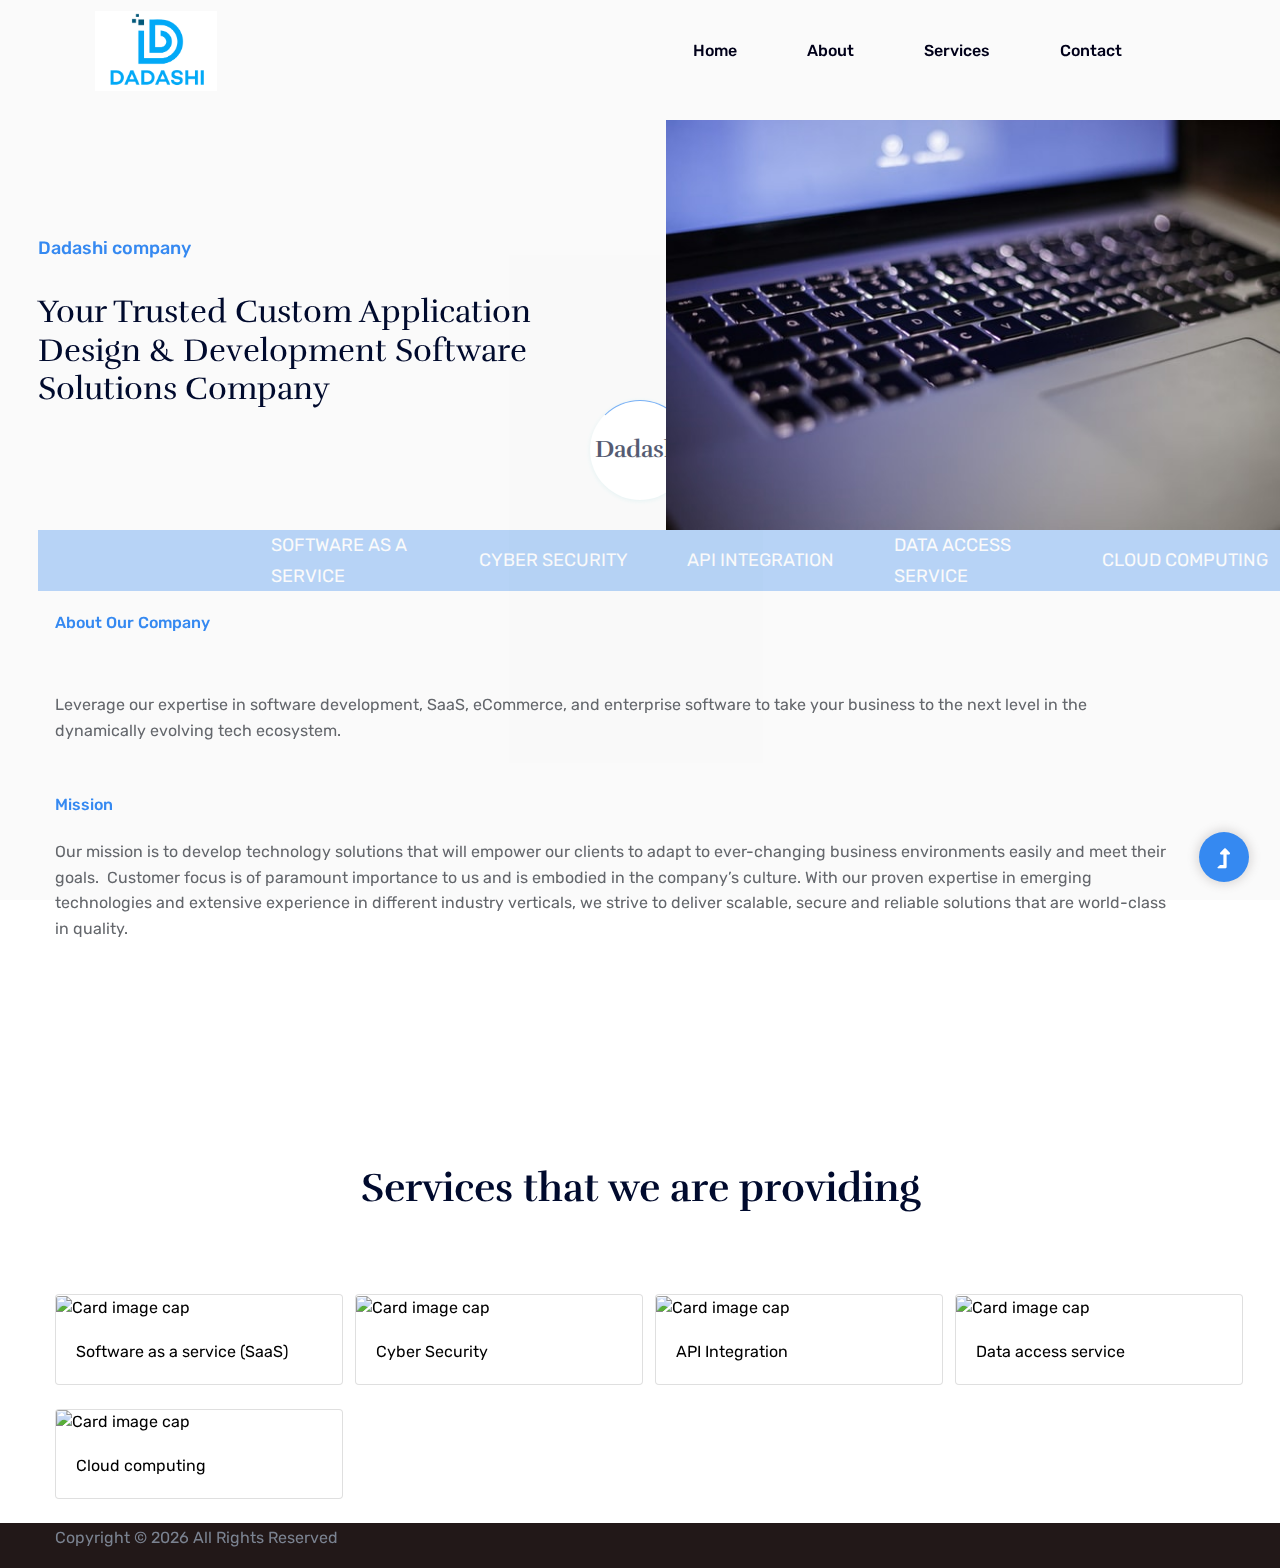
==== commit 8038e033: "new changes" ====
--- a/index.html
+++ b/index.html
@@ -139,7 +139,7 @@
               
             </div>
             <div class="caption">
-              <p>Software as a service (SaaS)</p>
+              <p>Software as a service</p>
               
             </div>
           </div>
@@ -229,7 +229,7 @@
     </div>
 
     
-    <div class="services-area pt-150 pb-150" data-background="assets/img/gallery/section_bg02.jpg">
+    <div class="services-area pt-150 pb-150" data-background="">
       <div class="container">
         <div class="row justify-content-center">
           <div class="col-lg-6 col-md-10">
@@ -443,7 +443,7 @@
                 </p>
               </div>
             </div>
-            <div class="col-xl-3 col-lg-4">
+            <!-- <div class="col-xl-3 col-lg-4">
 
               <div class="footer-social f-right">
                 <a href="#"><i class="fab fa-twitter"></i></a>
@@ -451,7 +451,7 @@
                 <a href="#"><i class="fas fa-globe"></i></a>
                 <a href="#"><i class="fab fa-instagram"></i></a>
               </div>
-            </div>
+            </div> -->
           </div>
         </div>
       </div>
--- a/assets/css/style.css
+++ b/assets/css/style.css
@@ -1,7 +1,7 @@
 /* Theme Description
 -------------------------------------------------
 
-	  Theme Name: Microfinance
+	  Theme Name: dadashi
 	  Author: Wilson Kinyua
 	  Support: wilsonkinyuam@gmail.com
 	  Description:
@@ -1718,9 +1718,9 @@
 }
 
 /* line 506, ../../../sponDon TI/Running Project/259.Finance_HTML/assets/scss/_common.scss */
-.pt-160 {
+/* .pt-160 {
   padding-top: 160px;
-}
+} */
 
 /* line 506, ../../../sponDon TI/Running Project/259.Finance_HTML/assets/scss/_common.scss */
 .pt-165 {
@@ -1914,9 +1914,9 @@
 }
 
 /* line 513, ../../../sponDon TI/Running Project/259.Finance_HTML/assets/scss/_common.scss */
-.pb-150 {
-  padding-bottom: 150px;
-}
+  /* .pb-150 {
+    padding-bottom: 150px;
+  } */
 
 /* line 513, ../../../sponDon TI/Running Project/259.Finance_HTML/assets/scss/_common.scss */
 .pb-155 {
@@ -2567,23 +2567,23 @@
 /*-- Section Padding -- */
 /* line 714, ../../../sponDon TI/Running Project/259.Finance_HTML/assets/scss/_common.scss */
 .section-padding2 {
-  padding-top: 200px;
-  padding-bottom: 200px;
+  padding-top: 20px;
+  padding-bottom: 20px;
 }
 
 @media only screen and (min-width: 1200px) and (max-width: 1600px) {
   /* line 714, ../../../sponDon TI/Running Project/259.Finance_HTML/assets/scss/_common.scss */
-  .section-padding2 {
+  /* .section-padding2 {
     padding-top: 200px;
     padding-bottom: 200px;
-  }
+  } */
 }
 
 @media only screen and (min-width: 992px) and (max-width: 1199px) {
   /* line 714, ../../../sponDon TI/Running Project/259.Finance_HTML/assets/scss/_common.scss */
   .section-padding2 {
-    padding-top: 200px;
-    padding-bottom: 200px;
+    padding-top: 20px;
+    padding-bottom: 20px;
   }
 }
 
